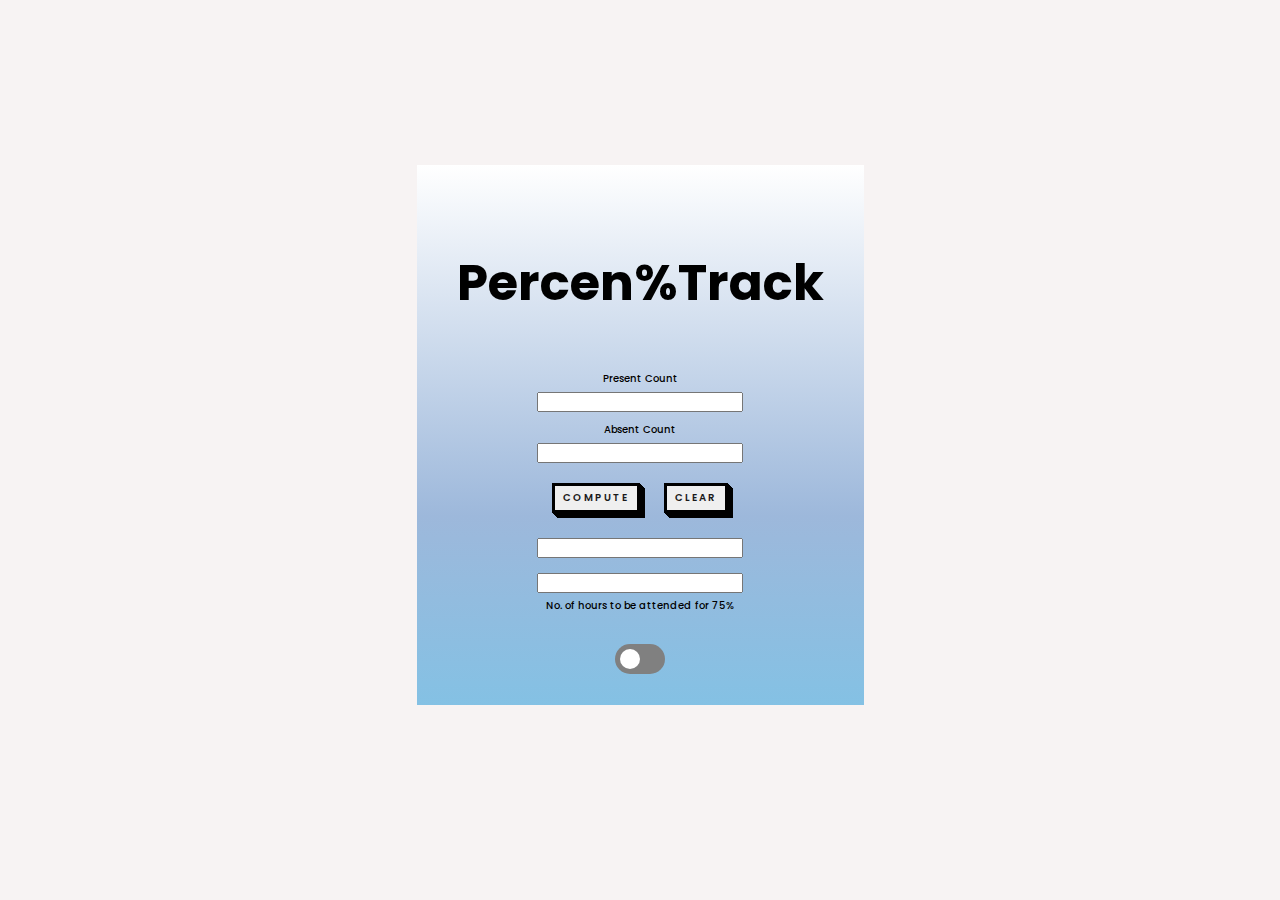
==== percentrack/index.html @ 00c44865 "loo" ====
<!DOCTYPE html>
<html lang="en" dir="ltr">
 
<head>
  <meta charset="utf-8">
  <title></title>
  <link rel="stylesheet" href="styles.css">
</head>
 
<body>
    
    <section class="section">
        <div>
            <h2>Percen%Track</h2>
            <h4>Present Count</h4>
            <input class = "text_box" type="textbox"  id="present_count" />
        </div>
        <div>
            <h4>Absent Count</h4>
            <input class = "text_box" type="textbox"  id="absent_count"/>
        </div>
        <div>
            <button class="button" role="button" id="compute"><h3>compute</h3></button>
            <button class="button" role="button" id="clear"><h3>clear</h3></button>
        </div>
        <div>
            <input class = "text_box" type="textbox" readonly id="result" />
        </div>
        <div>
            <input class = "text_box" type="textbox" readonly id="left" />
            <h5>No. of hours to be attended for 75%</h5>
        </div>
        <div>
            <input type="checkbox" id="toggle" /><label for="toggle"></label>
        </div>
    </section>


<script type="text/javascript" src="script.js"></script>
 
</body>
 
</html>
---- percentrack/styles.css ----
@import url('https://fonts.googleapis.com/css2?family=Poppins:wght@200;400;700&display=swap');


*{
    margin: 0;
    padding: 0;
    box-sizing: border-box;
    font-family: 'Poppins' , sans-serif;
}

body{
    min-height: 90vh;;
    align-items: center;
    justify-content: center;
    display:flex;
    background-color: #f7f3f3
    ;
}



.section{
    margin-top: 60px;;
    padding: 40px 40px 40px 40px;
    height: 60vh;
    background-image: linear-gradient(0deg, #84c1e4 0%, #9db8db 35%, #ffffff 100%);
}

div{
    
    justify-content: space-between;
    text-align: center;
    margin-top: 10px;
}


h2{
    margin-top: 40px;;
    font-size: 50px;
    margin-bottom: 50px;
}
h3{
    font-size: 10px;
    color:#1a1a1a;
    font-weight: 520;
}
h5{
    margin-top: 5px;;
    font-size:10px;
    font-weight: 500;
}

h4 {
    margin: 0;
    font-size: 10px;
    font-weight: 500;
}



.button{
  margin:10px 10px 10px 10px;
  font-family: "Open Sans", sans-serif;
  font-size: 16px;
  letter-spacing: 2px;
  text-decoration: none;
  text-transform: uppercase;
  color: #000;
  cursor: pointer;
  border: 3px solid;
  padding: 0.25em 0.5em;
  box-shadow: 1px 1px 0px 0px, 2px 2px 0px 0px, 3px 3px 0px 0px, 4px 4px 0px 0px, 5px 5px 0px 0px;
  position: relative;
  user-select: none;
  -webkit-user-select: none;
  touch-action: manipulation;
}

.button:active {
  box-shadow: 0px 0px 0px 0px;
  top: 5px;
  left: 5px;
}



.dark-mode {
    background-color: #323437;
    transition: 0.5s;
  }



input[type=checkbox]{
    height: 0;
    width: 0;
    visibility: hidden;
}

input[type="textbox"]{
    font-size: 10px;
    text-align: center;
}

  
label {
    margin-top: 20px;;
    cursor: pointer;
    width: 50px;
    height: 30px;
    background: grey;
    border-radius: 100px;
    position: relative;
    display: inline-block;
}
  
label:after {
    content: '';
    position: absolute;
    top: 5px;
    left: 5px;
    width: 20px;
    height: 20px;
    background: #fff;
    border-radius: 90px;
    transition: 0.3s;
}
  
input:checked + label {
    background: #000000;
}
  
input:checked + label:after {
    left: calc(100% - 5px);
    transform: translateX(-100%);
}
  
label:active:after {
    width: 70px;
}



@media (max-width: 1000px) {

    h2 {
        margin-top: 200px;
        ;
        font-size: 50px;
        font-weight: 300;
        margin-bottom: 50px;
    }

    .section{
        width: 700px;
        height: 50vh;
    }

    

    .button {

        width: 150px;
        height: 2vh;
        font-size: 20px;
    }

    h3 {
        font-size: 15px;
        color: #1a1a1a;
        font-weight: 520;
    }

    .textbox {
        width: 250px;
        height: 5vh;
        border-radius: 20px;
        box-shadow: inset 4px 4px 6px #ccc, inset -4px -4px 6px #fff;
        border: #ccc;
    }

    input[type=textbox] {
        font-size: 30px;
    }

    div {

        justify-content: space-between;
        text-align: center;
        margin-top: 20px;
    }

    h4 {
        font-size: 30px;
        font-weight: 500;
    }

    label {
        margin-top: 50px;;
        cursor: pointer;
        width: 80px;
        height: 30px;
        background: grey;
        border-radius: 100px;
        position: relative;
        display: inline-block;
    }
      
    label:after {
        content: '';
        position: absolute;
        top: 5px;
        left: 5px;
        width: 20px;
        height: 20px;
        background: #fff;
        border-radius: 90px;
        transition: 0.3s;
    }
      
    input:checked + label {
        background: #000000;
    }
      
    input:checked + label:after {
        left: calc(100% - 5px);
        transform: translateX(-100%);
    }
      
    label:active:after {
        width: 70px;
    }

    h5{
        margin-top: 5px;;
        font-size:30px;
        font-weight: 500;
    }

}
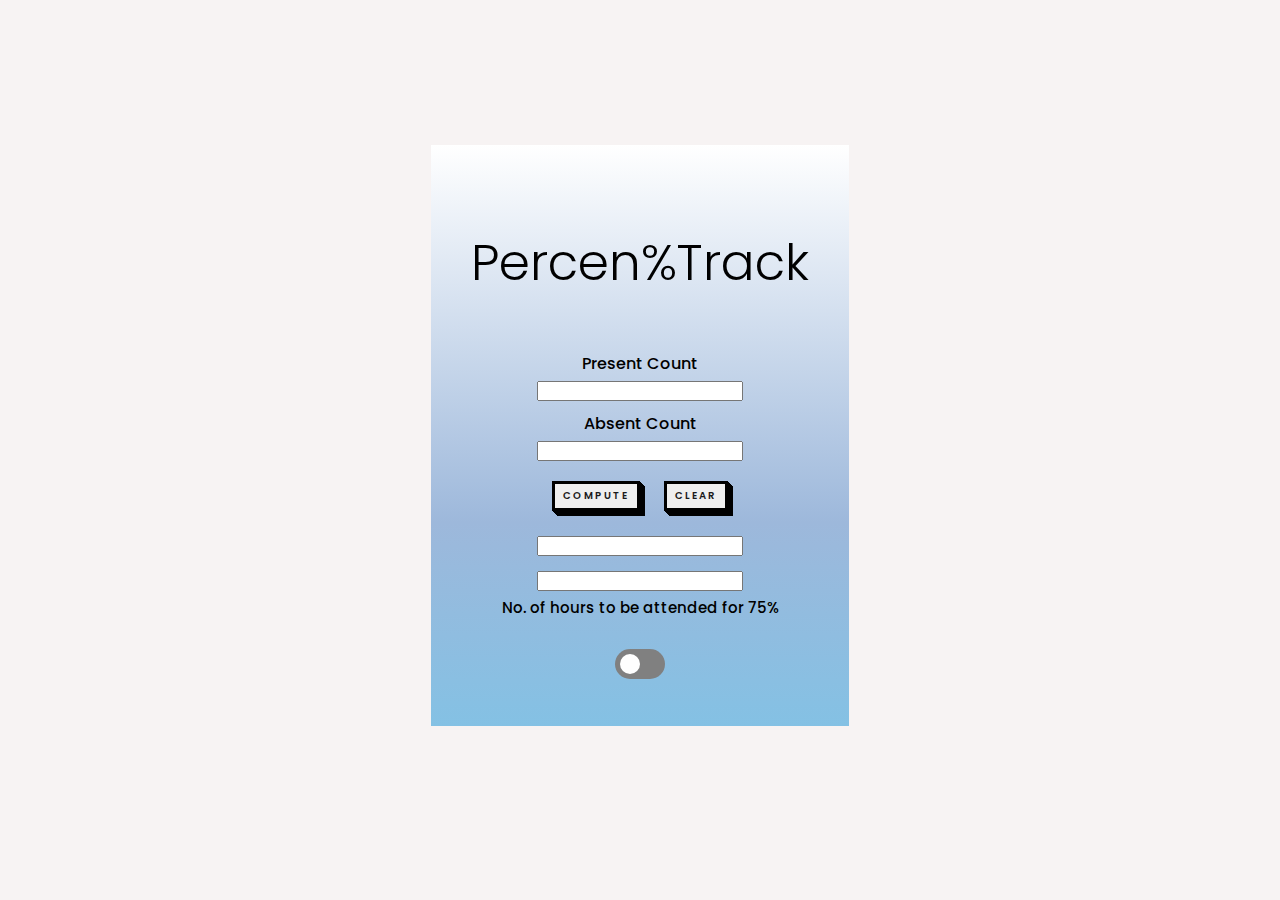
==== commit e06c8673: "updated Title and logo" ====
--- a/percentrack/index.html
+++ b/percentrack/index.html
@@ -3,8 +3,9 @@
  
 <head>
   <meta charset="utf-8">
-  <title></title>
+  <title>Percen%Track</title>
   <link rel="stylesheet" href="styles.css">
+  <link rel="icon" href="img\logo.png" type="png">
 </head>
  
 <body>
@@ -36,7 +37,7 @@
     </section>
 
 
-<script type="text/javascript" src="script.js"></script>
+<script type="text/javascript" src="main.js"></script>
  
 </body>
  
--- a/percentrack/styles.css
+++ b/percentrack/styles.css
@@ -22,7 +22,7 @@
 .section{
     margin-top: 60px;;
     padding: 40px 40px 40px 40px;
-    height: 60vh;
+
     background-image: linear-gradient(0deg, #84c1e4 0%, #9db8db 35%, #ffffff 100%);
 }
 
@@ -38,6 +38,7 @@
     margin-top: 40px;;
     font-size: 50px;
     margin-bottom: 50px;
+    font-weight: 300;
 }
 h3{
     font-size: 10px;
@@ -46,13 +47,13 @@
 }
 h5{
     margin-top: 5px;;
-    font-size:10px;
+    font-size:15px;
     font-weight: 500;
 }
 
 h4 {
     margin: 0;
-    font-size: 10px;
+    font-size: 1rem;
     font-weight: 500;
 }
 
@@ -141,11 +142,10 @@
 
 
 
-@media (max-width: 1000px) {
+@media (max-width: 768px ) {
 
     h2 {
         margin-top: 200px;
-        ;
         font-size: 50px;
         font-weight: 300;
         margin-bottom: 50px;
@@ -153,7 +153,7 @@
 
     .section{
         width: 700px;
-        height: 50vh;
+        height: 70vh;
     }
 
     
@@ -239,5 +239,3 @@
 
 }
 
-
-
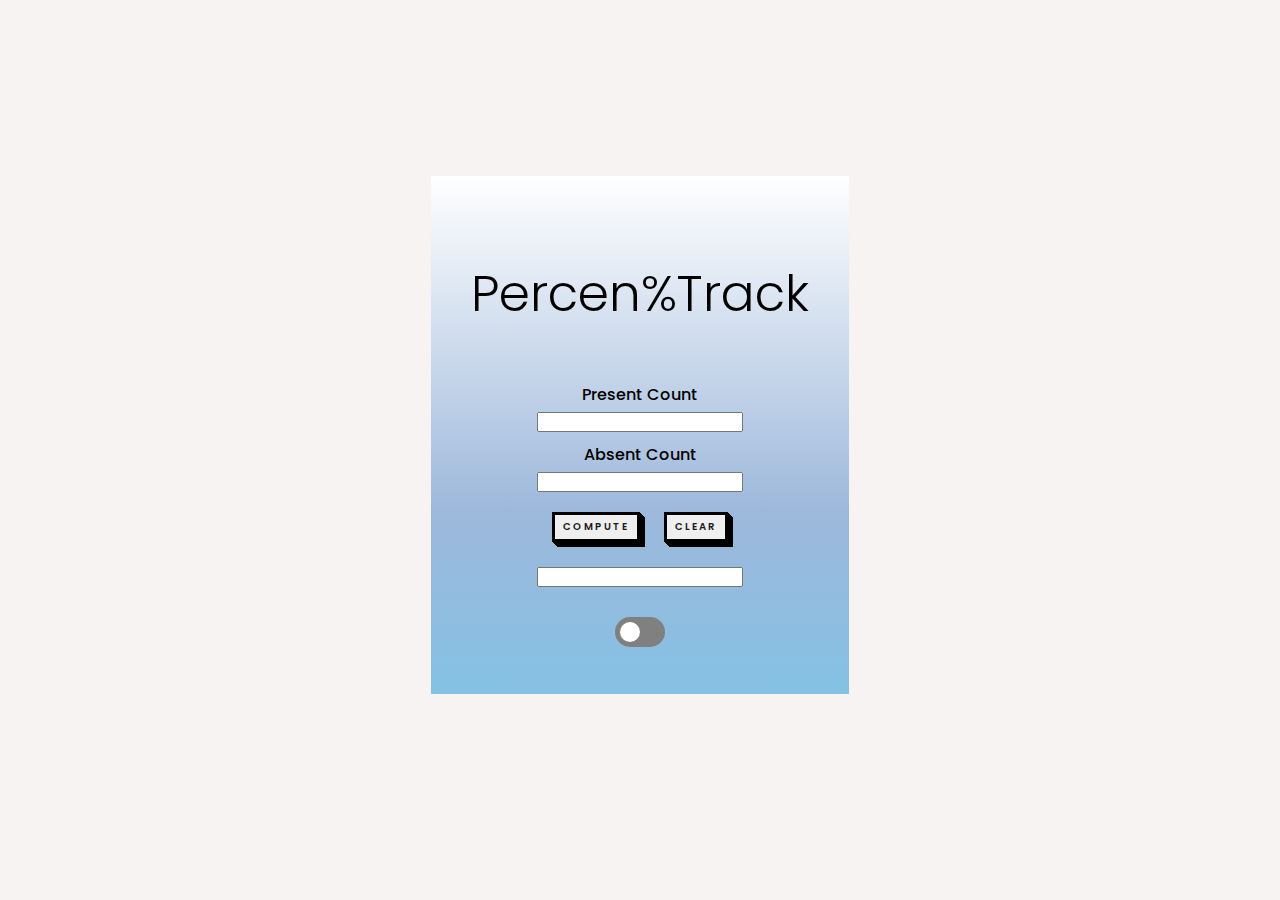
==== commit 41b7f219: "added some minor hidden/show stuff on the percentrack site" ====
--- a/percentrack/index.html
+++ b/percentrack/index.html
@@ -16,21 +16,26 @@
             <h4>Present Count</h4>
             <input class = "text_box" type="textbox"  id="present_count" />
         </div>
+
         <div>
             <h4>Absent Count</h4>
             <input class = "text_box" type="textbox"  id="absent_count"/>
         </div>
+
         <div>
             <button class="button" role="button" id="compute"><h3>compute</h3></button>
             <button class="button" role="button" id="clear"><h3>clear</h3></button>
         </div>
+
         <div>
             <input class = "text_box" type="textbox" readonly id="result" />
         </div>
-        <div>
+
+        <div id="div_left">
+            <h5>No. of hours to be attended for 75%</h5>
             <input class = "text_box" type="textbox" readonly id="left" />
-            <h5>No. of hours to be attended for 75%</h5>
         </div>
+
         <div>
             <input type="checkbox" id="toggle" /><label for="toggle"></label>
         </div>
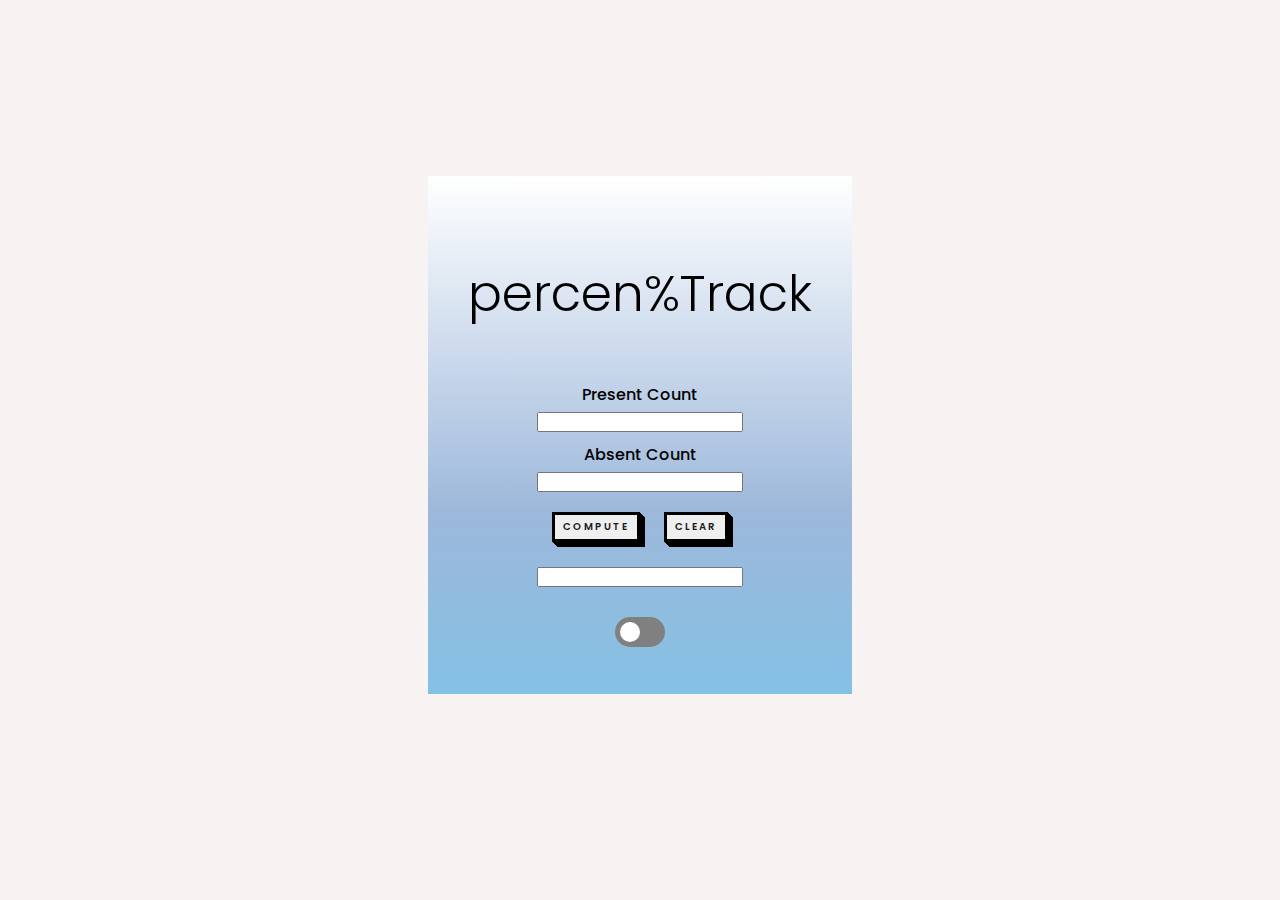
==== commit 907f70dc: "uhh" ====
--- a/percentrack/index.html
+++ b/percentrack/index.html
@@ -12,7 +12,7 @@
     
     <section class="section">
         <div>
-            <h2>Percen%Track</h2>
+            <h2>percen%Track</h2>
             <h4>Present Count</h4>
             <input class = "text_box" type="textbox"  id="present_count" />
         </div>
--- a/percentrack/styles.css
+++ b/percentrack/styles.css
@@ -142,35 +142,28 @@
 
 
 
-@media (max-width: 768px ) {
-
+@media (max-width: 1000px ) {
     h2 {
-        margin-top: 200px;
+        margin-top: 50px;
         font-size: 50px;
         font-weight: 300;
         margin-bottom: 50px;
     }
-
-    .section{
-        width: 700px;
-        height: 70vh;
-    }
-
     
-
     .button {
 
         width: 150px;
-        height: 2vh;
+        height: 3vh;
         font-size: 20px;
-    }
-
+        position: relative;
+    }
+
+    
     h3 {
         font-size: 15px;
         color: #1a1a1a;
         font-weight: 520;
     }
-
     .textbox {
         width: 250px;
         height: 5vh;
@@ -178,24 +171,20 @@
         box-shadow: inset 4px 4px 6px #ccc, inset -4px -4px 6px #fff;
         border: #ccc;
     }
-
     input[type=textbox] {
         font-size: 30px;
     }
-
     div {
-
         justify-content: space-between;
         text-align: center;
         margin-top: 20px;
     }
-
     h4 {
         font-size: 30px;
         font-weight: 500;
     }
 
-    label {
+    label{
         margin-top: 50px;;
         cursor: pointer;
         width: 80px;
@@ -205,7 +194,6 @@
         position: relative;
         display: inline-block;
     }
-      
     label:after {
         content: '';
         position: absolute;
@@ -217,20 +205,16 @@
         border-radius: 90px;
         transition: 0.3s;
     }
-      
     input:checked + label {
         background: #000000;
-    }
-      
+    } 
     input:checked + label:after {
         left: calc(100% - 5px);
         transform: translateX(-100%);
     }
-      
     label:active:after {
         width: 70px;
     }
-
     h5{
         margin-top: 5px;;
         font-size:30px;
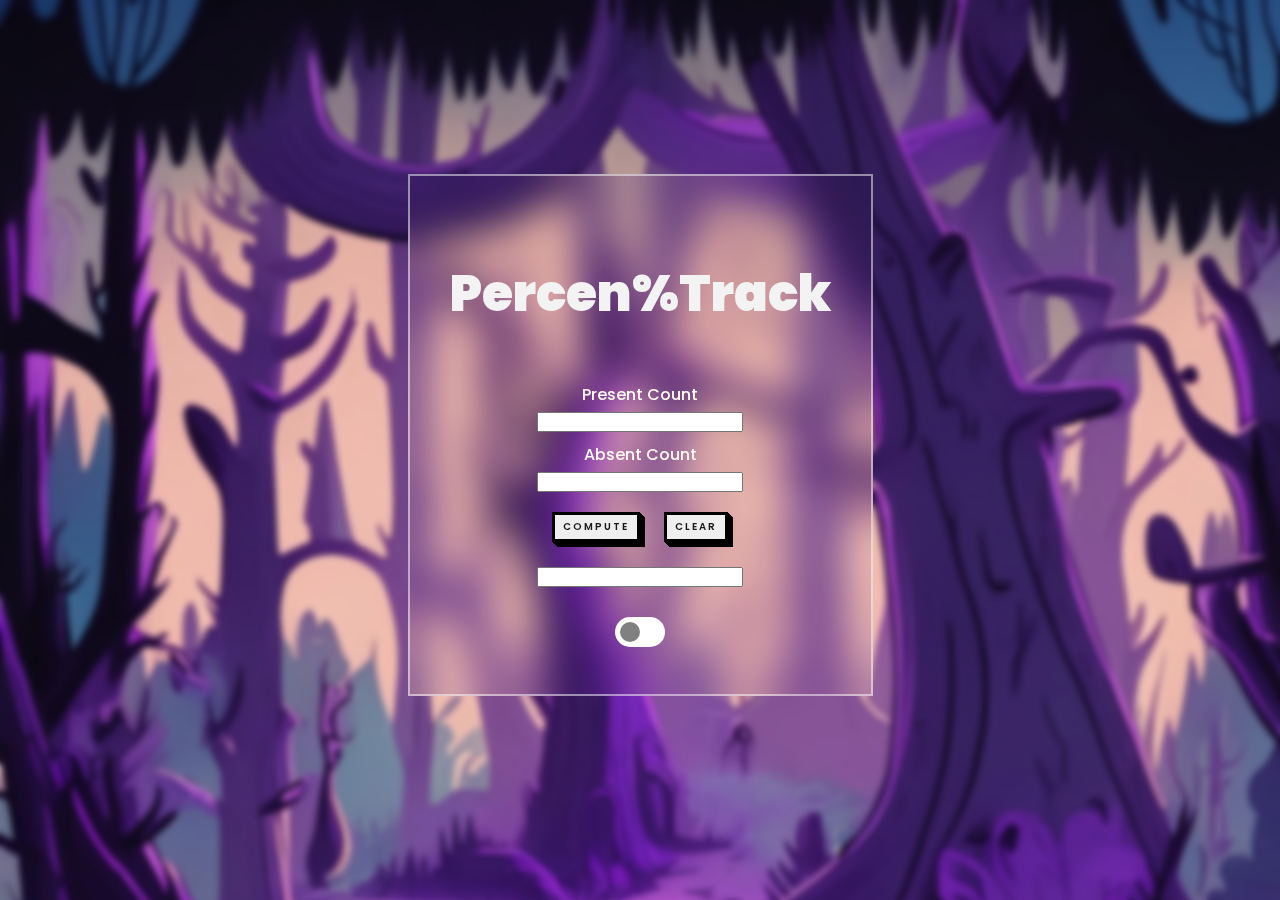
==== commit 37f2000c: "ll" ====
--- a/percentrack/index.html
+++ b/percentrack/index.html
@@ -9,10 +9,11 @@
 </head>
  
 <body>
+
     
     <section class="section">
         <div>
-            <h2>percen%Track</h2>
+            <h2>Percen%Track</h2>
             <h4>Present Count</h4>
             <input class = "text_box" type="textbox"  id="present_count" />
         </div>
@@ -42,6 +43,7 @@
     </section>
 
 
+
 <script type="text/javascript" src="main.js"></script>
  
 </body>
--- a/percentrack/styles.css
+++ b/percentrack/styles.css
@@ -13,8 +13,10 @@
     align-items: center;
     justify-content: center;
     display:flex;
-    background-color: #f7f3f3
-    ;
+    background-image: url("img/bg2.png");
+    background-size: cover;
+    background-repeat: no-repeat;
+    /*background-color: #f7f3f3;*/
 }
 
 
@@ -22,8 +24,10 @@
 .section{
     margin-top: 60px;;
     padding: 40px 40px 40px 40px;
-
-    background-image: linear-gradient(0deg, #84c1e4 0%, #9db8db 35%, #ffffff 100%);
+    /*background-image: linear-gradient(0deg, #84c1e4 0%, #9db8db 35%, #edf8fcef 100%);*/
+    background: transparent;
+    backdrop-filter: blur(20px);
+    border: 2px solid rgba(255, 255, 255, .5)
 }
 
 div{
@@ -38,7 +42,9 @@
     margin-top: 40px;;
     font-size: 50px;
     margin-bottom: 50px;
-    font-weight: 300;
+    font-weight: 900;
+    cursor: pointer;
+    color:#f3f3f3;
 }
 h3{
     font-size: 10px;
@@ -55,6 +61,7 @@
     margin: 0;
     font-size: 1rem;
     font-weight: 500;
+    color:floralwhite;
 }
 
 
@@ -86,7 +93,7 @@
 
 
 .dark-mode {
-    background-color: #323437;
+    background-color: hsl(216, 5%, 21%);
     transition: 0.5s;
   }
 
@@ -109,7 +116,7 @@
     cursor: pointer;
     width: 50px;
     height: 30px;
-    background: grey;
+    background: #ffffff;
     border-radius: 100px;
     position: relative;
     display: inline-block;
@@ -122,13 +129,13 @@
     left: 5px;
     width: 20px;
     height: 20px;
-    background: #fff;
+    background: grey;
     border-radius: 90px;
     transition: 0.3s;
 }
   
 input:checked + label {
-    background: #000000;
+    background: hsl(216, 5%, 21%);
 }
   
 input:checked + label:after {
@@ -139,6 +146,8 @@
 label:active:after {
     width: 70px;
 }
+
+
 
 
 
@@ -146,7 +155,7 @@
     h2 {
         margin-top: 50px;
         font-size: 50px;
-        font-weight: 300;
+        font-weight: 900;
         margin-bottom: 50px;
     }
     
@@ -223,3 +232,8 @@
 
 }
 
+
+
+
+
+
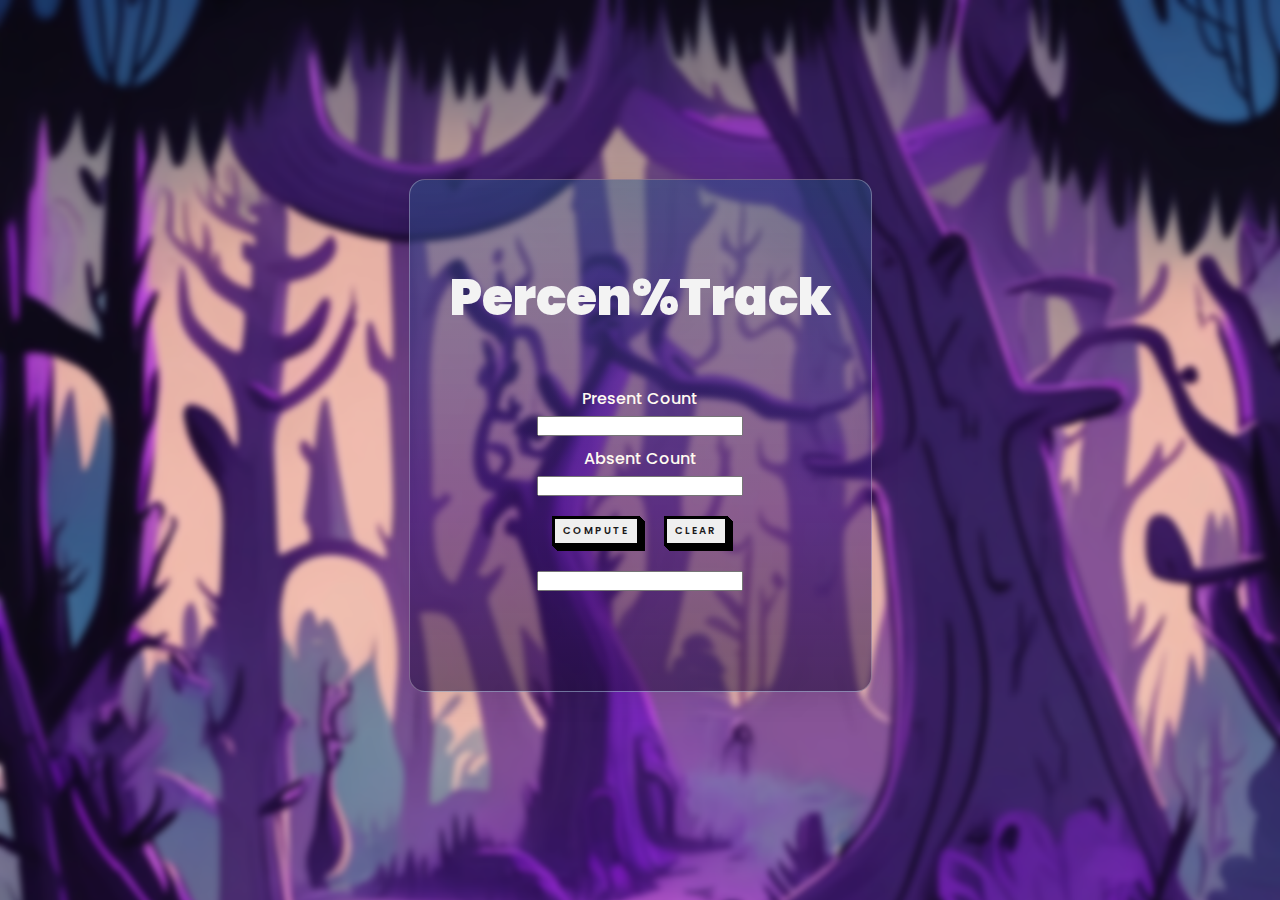
==== commit 9e18464f: "removed dark mode" ====
--- a/percentrack/index.html
+++ b/percentrack/index.html
@@ -11,7 +11,7 @@
 <body>
 
     
-    <section class="section">
+    <section id="section" class="section">
         <div>
             <h2>Percen%Track</h2>
             <h4>Present Count</h4>
@@ -36,10 +36,9 @@
             <h5>No. of hours to be attended for 75%</h5>
             <input class = "text_box" type="textbox" readonly id="left" />
         </div>
+        
 
-        <div>
-            <input type="checkbox" id="toggle" /><label for="toggle"></label>
-        </div>
+
     </section>
 
 
--- a/percentrack/styles.css
+++ b/percentrack/styles.css
@@ -8,15 +8,19 @@
     font-family: 'Poppins' , sans-serif;
 }
 
+:root{
+    --bg--light: var()
+}
+
+
 body{
     min-height: 90vh;;
     align-items: center;
     justify-content: center;
     display:flex;
-    background-image: url("img/bg2.png");
     background-size: cover;
     background-repeat: no-repeat;
-    /*background-color: #f7f3f3;*/
+    background-image: url(img/bg2.png);
 }
 
 
@@ -24,11 +28,13 @@
 .section{
     margin-top: 60px;;
     padding: 40px 40px 40px 40px;
-    /*background-image: linear-gradient(0deg, #84c1e4 0%, #9db8db 35%, #edf8fcef 100%);*/
-    background: transparent;
-    backdrop-filter: blur(20px);
-    border: 2px solid rgba(255, 255, 255, .5)
-}
+    border-radius: 16px;
+    box-shadow: 0 4px 30px rgba(0, 0, 0, 0.1);
+    border: 1px solid rgba(255, 255, 255, 0.3);
+    background-image: linear-gradient(0deg, #1f0b3a8e 0%, #41187796 35%, #2c538780 100%);
+    padding-bottom: 100px;
+}
+
 
 div{
     
@@ -39,7 +45,7 @@
 
 
 h2{
-    margin-top: 40px;;
+    margin-top: 40px;
     font-size: 50px;
     margin-bottom: 50px;
     font-weight: 900;
@@ -55,6 +61,7 @@
     margin-top: 5px;;
     font-size:15px;
     font-weight: 500;
+    color:floralwhite;
 }
 
 h4 {
@@ -92,60 +99,20 @@
 
 
 
-.dark-mode {
-    background-color: hsl(216, 5%, 21%);
-    transition: 0.5s;
-  }
-
-
-
-input[type=checkbox]{
-    height: 0;
-    width: 0;
-    visibility: hidden;
-}
+
+
+
+
+
+
+
+
 
 input[type="textbox"]{
     font-size: 10px;
     text-align: center;
 }
 
-  
-label {
-    margin-top: 20px;;
-    cursor: pointer;
-    width: 50px;
-    height: 30px;
-    background: #ffffff;
-    border-radius: 100px;
-    position: relative;
-    display: inline-block;
-}
-  
-label:after {
-    content: '';
-    position: absolute;
-    top: 5px;
-    left: 5px;
-    width: 20px;
-    height: 20px;
-    background: grey;
-    border-radius: 90px;
-    transition: 0.3s;
-}
-  
-input:checked + label {
-    background: hsl(216, 5%, 21%);
-}
-  
-input:checked + label:after {
-    left: calc(100% - 5px);
-    transform: translateX(-100%);
-}
-  
-label:active:after {
-    width: 70px;
-}
 
 
 
@@ -228,12 +195,16 @@
         margin-top: 5px;;
         font-size:30px;
         font-weight: 500;
-    }
-
-}
-
-
-
-
-
-
+        color:#ffffff;
+    }
+   
+
+    
+
+}
+
+
+
+
+
+
